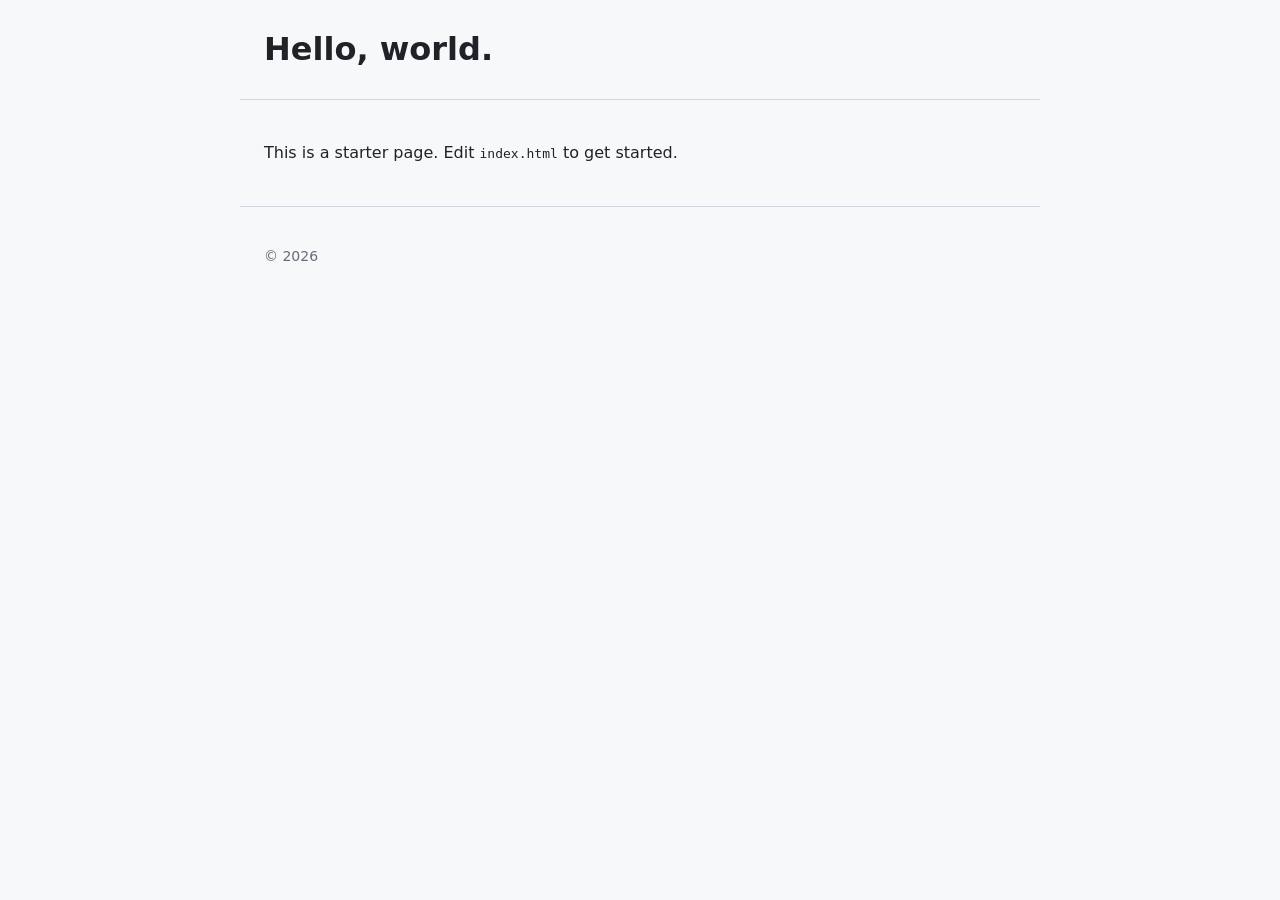
==== dash/dash.html @ eac6a2cb "Remove index.html and style.css; add new dash.html and dash.css files" ====
<!DOCTYPE html>
<html lang="en">
<head>
  <meta charset="UTF-8">
  <meta name="viewport" content="width=device-width, initial-scale=1.0">
  <title>My Page</title>
  <style>
    *, *::before, *::after { box-sizing: border-box; }
    body {
      margin: 0;
      font-family: system-ui, -apple-system, "Segoe UI", Roboto, sans-serif;
      line-height: 1.6;
      color: #1f2328;
      background: #f6f8fa;
    }
    header, main, footer {
      max-width: 800px;
      margin: 0 auto;
      padding: 1.5rem;
    }
    header { border-bottom: 1px solid #d0d7de; }
    h1 { margin: 0; }
    footer {
      font-size: 0.875rem;
      color: #656d76;
      border-top: 1px solid #d0d7de;
    }
    @media (prefers-color-scheme: dark) {
      body { color: #e6edf3; background: #0d1117; }
      header, footer { border-color: #30363d; }
      footer { color: #8b949e; }
    }
  </style>
</head>
<body>
  <header>
    <h1>Hello, world.</h1>
  </header>

  <main>
    <p>This is a starter page. Edit <code>index.html</code> to get started.</p>
  </main>

  <footer>
    <p>&copy; <span id="year"></span></p>
  </footer>

  <script>
    document.getElementById("year").textContent = new Date().getFullYear();
  </script>
</body>
</html>
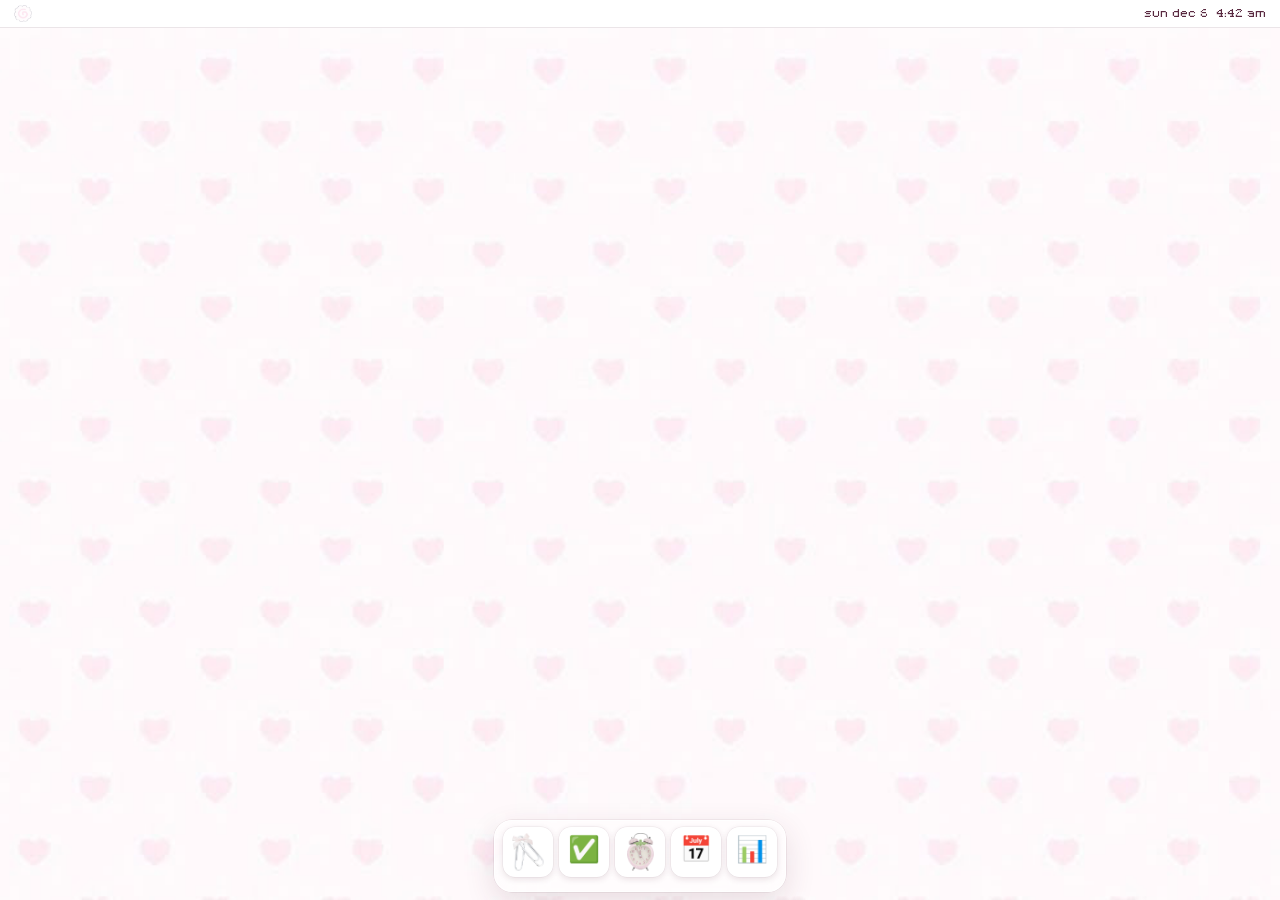
==== commit 49dd8eab: "Refactor code structure for improved readability and maintainability" ====
--- a/dash/dash.html
+++ b/dash/dash.html
@@ -3,50 +3,173 @@
 <head>
   <meta charset="UTF-8">
   <meta name="viewport" content="width=device-width, initial-scale=1.0">
-  <title>My Page</title>
-  <style>
-    *, *::before, *::after { box-sizing: border-box; }
-    body {
-      margin: 0;
-      font-family: system-ui, -apple-system, "Segoe UI", Roboto, sans-serif;
-      line-height: 1.6;
-      color: #1f2328;
-      background: #f6f8fa;
-    }
-    header, main, footer {
-      max-width: 800px;
-      margin: 0 auto;
-      padding: 1.5rem;
-    }
-    header { border-bottom: 1px solid #d0d7de; }
-    h1 { margin: 0; }
-    footer {
-      font-size: 0.875rem;
-      color: #656d76;
-      border-top: 1px solid #d0d7de;
-    }
-    @media (prefers-color-scheme: dark) {
-      body { color: #e6edf3; background: #0d1117; }
-      header, footer { border-color: #30363d; }
-      footer { color: #8b949e; }
-    }
-  </style>
+  <title>study desktop</title>
+  <link rel="stylesheet" href="dash.css?v=3">
 </head>
 <body>
-  <header>
-    <h1>Hello, world.</h1>
+  <!-- macOS-style menu bar -->
+  <header id="menubar">
+    <img class="mb-logo" src="images/main-icon.png" alt="">
+    <span class="mb-app" id="mb-app"></span>
+    <span class="mb-spacer"></span>
+    <span id="clock"></span>
   </header>
 
-  <main>
-    <p>This is a starter page. Edit <code>index.html</code> to get started.</p>
-  </main>
+  <div id="desktop">
+    <!-- App list for the dock (not shown on the desktop). data-open matches a window's id;
+         the glyph is the app's icon (emoji or image) used in the dock and title bars. -->
+    <div id="apps" hidden>
+      <span class="app" data-open="notes"><span class="glyph"><img src="images/notes-icon.png" alt=""></span></span>
+      <span class="app" data-open="todo"><span class="glyph">✅</span></span>
+      <span class="app" data-open="timer"><span class="glyph"><img src="images/timer-icon.png" alt=""></span></span>
+      <span class="app" data-open="calendar"><span class="glyph">📅</span></span>
+      <span class="app" data-open="stats"><span class="glyph">📊</span></span>
+    </div>
 
-  <footer>
-    <p>&copy; <span id="year"></span></p>
-  </footer>
+    <!-- Windows -->
+    <section class="window closed" id="notes" data-title="notes" data-icon="📝" style="left:160px; top:60px; width:360px; height:300px;">
+      <div class="titlebar">
+        <div class="controls">
+          <button class="btn-close" title="close" aria-label="close"><span>×</span></button>
+          <button class="btn-min" title="minimize" aria-label="minimize"><span>-</span></button>
+          <button class="btn-max" title="maximize" aria-label="maximize"><span>+</span></button>
+        </div>
+        <span class="title">📝 notes</span>
+      </div>
+      <div class="content no-pad">
+        <textarea id="notes-text" placeholder="type your notes... (saved automatically)"></textarea>
+      </div>
+    </section>
 
-  <script>
-    document.getElementById("year").textContent = new Date().getFullYear();
-  </script>
+    <section class="window closed" id="todo" data-title="to-do" data-icon="✅" style="left:200px; top:180px; width:320px;">
+      <div class="titlebar">
+        <div class="controls">
+          <button class="btn-close" title="close" aria-label="close"><span>×</span></button>
+          <button class="btn-min" title="minimize" aria-label="minimize"><span>-</span></button>
+          <button class="btn-max" title="maximize" aria-label="maximize"><span>+</span></button>
+        </div>
+        <span class="title">✅ to-do</span>
+      </div>
+      <div class="content">
+        <form id="todo-form">
+          <input id="todo-input" placeholder="add a task..." autocomplete="off">
+          <button type="submit">add</button>
+          <div class="due-row">
+            <span>due</span>
+            <input id="todo-date" type="date" title="due date (optional)" aria-label="due date">
+            <input id="todo-time" type="time" title="due time (optional)" aria-label="due time">
+            <button type="button" id="todo-due-clear" class="due-clear" title="clear due date" aria-label="clear due date">×</button>
+          </div>
+        </form>
+        <ul id="todo-list"></ul>
+      </div>
+    </section>
+
+    <section class="window closed" id="timer" data-title="focus timer" data-icon="⏱️" style="left:420px; top:160px; width:340px;">
+      <div class="titlebar">
+        <div class="controls">
+          <button class="btn-close" title="close" aria-label="close"><span>×</span></button>
+          <button class="btn-min" title="minimize" aria-label="minimize"><span>-</span></button>
+          <button class="btn-max" title="maximize" aria-label="maximize"><span>+</span></button>
+        </div>
+        <span class="title">⏱️ focus timer</span>
+      </div>
+      <div class="content center">
+        <div class="mode-tabs" role="tablist">
+          <button data-mode="timer" class="on">timer</button>
+          <button data-mode="stopwatch">stopwatch</button>
+        </div>
+        <div id="timer-display">25:00</div>
+        <div class="row">
+          <button id="timer-start">start</button>
+          <button id="timer-reset">reset</button>
+        </div>
+        <div class="row timer-only">
+          <button class="preset" data-min="25">25 min</button>
+          <button class="preset" data-min="5">5 min</button>
+          <button class="preset" data-min="15">15 min</button>
+        </div>
+        <form id="timer-custom" class="row timer-only">
+          <input id="timer-custom-min" type="number" min="1" max="600" placeholder="custom" aria-label="custom minutes">
+          <span class="unit">min</span>
+          <button type="submit">set</button>
+        </form>
+        <p class="hint stopwatch-only">sessions of 1 min or more are saved when you press stop & save</p>
+        <p id="timer-today" class="hint"></p>
+      </div>
+    </section>
+
+    <section class="window closed" id="calendar" data-title="calendar" data-icon="📅" style="left:300px; top:20px; width:660px; height:640px;">
+      <div class="titlebar">
+        <div class="controls">
+          <button class="btn-close" title="close" aria-label="close"><span>×</span></button>
+          <button class="btn-min" title="minimize" aria-label="minimize"><span>-</span></button>
+          <button class="btn-max" title="maximize" aria-label="maximize"><span>+</span></button>
+        </div>
+        <span class="title">📅 calendar</span>
+      </div>
+      <div class="content cal-content">
+        <div class="cal-toolbar">
+          <button id="cal-prev" title="previous" aria-label="previous">&lt;</button>
+          <button id="cal-today">today</button>
+          <button id="cal-next" title="next" aria-label="next">&gt;</button>
+          <h3 id="cal-label"></h3>
+          <div class="cal-views">
+            <button data-view="week">week</button>
+            <button data-view="month">month</button>
+          </div>
+        </div>
+        <div class="cal-legend">
+          <button class="chip task on" data-filter="tasks" title="show / hide tasks" aria-pressed="true">tasks</button>
+          <button class="chip study on" data-filter="sessions" title="show / hide study sessions" aria-pressed="true">study sessions</button>
+        </div>
+        <div id="cal-grid"></div>
+      </div>
+    </section>
+
+    <section class="window closed" id="stats" data-title="study stats" data-icon="📊" style="left:220px; top:20px; width:460px; height:640px;">
+      <div class="titlebar">
+        <div class="controls">
+          <button class="btn-close" title="close" aria-label="close"><span>×</span></button>
+          <button class="btn-min" title="minimize" aria-label="minimize"><span>-</span></button>
+          <button class="btn-max" title="maximize" aria-label="maximize"><span>+</span></button>
+        </div>
+        <span class="title">📊 study stats</span>
+      </div>
+      <div class="content stats-content">
+        <div class="stat-grid">
+          <div class="stat"><span class="stat-num" id="st-today">0m</span><span class="stat-label">today</span></div>
+          <div class="stat"><span class="stat-num" id="st-week">0m</span><span class="stat-label">this week</span></div>
+          <div class="stat"><span class="stat-num" id="st-month">0m</span><span class="stat-label">this month</span></div>
+          <div class="stat"><span class="stat-num" id="st-total">0m</span><span class="stat-label">all time</span></div>
+          <div class="stat"><span class="stat-num" id="st-count">0</span><span class="stat-label">sessions</span></div>
+          <div class="stat"><span class="stat-num" id="st-avg">0m</span><span class="stat-label">avg session</span></div>
+          <div class="stat"><span class="stat-num" id="st-streak">0</span><span class="stat-label">day streak</span></div>
+          <div class="stat"><span class="stat-num" id="st-best">-</span><span class="stat-label">best day</span></div>
+        </div>
+
+        <h4>last 7 days</h4>
+        <div id="st-chart" class="bar-chart" role="img"></div>
+
+        <h4>add a session</h4>
+        <form id="st-form">
+          <input id="st-date" type="date" required aria-label="date">
+          <input id="st-time" type="time" required aria-label="start time">
+          <input id="st-min" type="number" min="1" max="1440" required placeholder="min" aria-label="minutes">
+          <button type="submit">add</button>
+        </form>
+        <p id="st-msg" class="hint"></p>
+
+        <h4>all sessions</h4>
+        <ul id="st-list"></ul>
+      </div>
+    </section>
+
+  </div>
+
+  <!-- Dock (filled in by dash.js from the desktop icons) -->
+  <nav id="dock" aria-label="dock"></nav>
+
+  <script src="dash.js?v=3"></script>
 </body>
 </html>
--- a/dash/dash.css
+++ b/dash/dash.css
@@ -0,0 +1,672 @@
+@font-face {
+  font-family: "Pixelon";
+  src: url("fonts/Pixelon.ttf") format("truetype");
+  font-display: swap;
+}
+
+*, *::before, *::after { box-sizing: border-box; }
+
+:root {
+  --menubar-h: 28px;
+  /* animation speeds - make these bigger to slow things down more */
+  --open-speed: .45s;
+  --close-speed: .4s;
+  --minimize-speed: .6s;
+  --dock-space: 86px;   /* room kept free for the dock */
+  /* theme palette */
+  --white: #ffffff;
+  --pink: #ffd8e8;
+  --hot: #ffd8e8;   /* was #ff90bb */
+
+  --win-bg: var(--white);
+  --win-border: var(--pink);
+  --title-bg: var(--white);
+  --title-bg-active: var(--pink);
+  --text: #5a2a41;
+  --muted: #a8738c;
+  --accent: var(--hot);
+  --accent-dark: var(--text);   /* pink text would be unreadable on white */
+  --soft: var(--white);
+  --line: var(--pink);
+  --chip: var(--pink);
+  --chip-text: var(--text);
+  --btn: var(--hot);
+  --btn-hover: var(--hot);
+  --shadow: 255, 144, 187;
+  /* macOS traffic lights, pastel */
+  --tl-close: #ffb4ae;
+  --tl-min: #ffe2a0;
+  --tl-max: #bfe8b4;
+  --tl-off: #f1dbe4;
+  --font: "Pixelon", ui-monospace, "Courier New", monospace;
+}
+
+html, body {
+  margin: 0;
+  height: 100%;
+  overflow: hidden;
+  font-family: var(--font);
+  color: var(--text);
+  /* keep pixel edges crisp: no blurry smoothing or fake bold/italic */
+  -webkit-font-smoothing: none;
+  -moz-osx-font-smoothing: grayscale;
+  font-synthesis: none;
+}
+button, input, textarea { font-family: var(--font); }
+
+/* all interface text in lowercase (your own typed text is left alone) */
+body { text-transform: lowercase; }
+textarea, input, #todo-list .todo-body > span, .user-text { text-transform: none; }
+::placeholder { text-transform: lowercase; }
+
+::selection { background: var(--pink); }
+
+/* ---------- Desktop wallpaper ---------- */
+#desktop {
+  position: fixed;
+  inset: var(--menubar-h) 0 0 0;
+  background: var(--white) url("images/background.png") center / cover no-repeat;
+  user-select: none;
+  overflow: hidden;
+}
+
+/* ---------- Windows ---------- */
+.window {
+  position: absolute;
+  min-width: 220px;
+  min-height: 120px;
+  display: flex;
+  flex-direction: column;
+  background: var(--win-bg);
+  border: .5px solid rgba(90, 42, 65, .18);
+  border-radius: 12px;
+  box-shadow: 0 0 0 .5px rgba(255, 255, 255, .6) inset, 0 8px 24px rgba(90, 42, 65, .12);
+  overflow: hidden;
+  resize: both;
+  transform-origin: 50% 100%;
+  transition: transform var(--minimize-speed) cubic-bezier(.2, .8, .3, 1),
+              opacity var(--minimize-speed) ease, box-shadow .2s;
+}
+.window.active { box-shadow: 0 0 0 .5px rgba(255, 255, 255, .6) inset, 0 22px 60px rgba(90, 42, 65, .22), 0 0 0 .5px rgba(90, 42, 65, .1); }
+.window.closed { display: none; }
+
+/* opening / closing animations */
+.window.opening { animation: win-open var(--open-speed) cubic-bezier(.2, .8, .3, 1); }
+.window.closing { animation: win-close var(--close-speed) ease forwards; pointer-events: none; }
+@keyframes win-open {
+  from { opacity: 0; transform: scale(.9) translateY(12px); }
+  to   { opacity: 1; transform: none; }
+}
+@keyframes win-close {
+  from { opacity: 1; transform: none; }
+  to   { opacity: 0; transform: scale(.9) translateY(12px); }
+}
+/* respect "reduce motion" in system settings */
+@media (prefers-reduced-motion: reduce) {
+  .window { transition: none; }
+  .window.opening, .window.closing { animation: none; }
+}
+.window.minimized {
+  transform: translateY(70vh) scale(.1);   /* shrinks down toward the dock */
+  opacity: 0;
+  pointer-events: none;
+}
+.window.maximized {
+  left: 0 !important;
+  top: 0 !important;
+  width: 100% !important;
+  height: calc(100% - var(--dock-space)) !important;
+  border-radius: 0 0 12px 12px;
+  resize: none;
+}
+
+.titlebar {
+  position: relative;
+  flex: none;
+  display: flex;
+  align-items: center;
+  height: 36px;
+  padding: 0 12px;
+  background: var(--title-bg);
+  border-bottom: 1px solid var(--line);
+  cursor: default;
+  touch-action: none;
+}
+.window.active .titlebar { background: var(--title-bg-active); }
+.window.dragging .titlebar { cursor: grabbing; }
+.window.maximized .titlebar { cursor: default; }
+.title {
+  position: absolute;
+  left: 50%;
+  transform: translateX(-50%);
+  display: flex;
+  align-items: center;
+  gap: 6px;
+  max-width: calc(100% - 150px);
+  font-size: 0.82rem;
+  white-space: nowrap;
+  pointer-events: none;
+}
+.window:not(.active) .title { color: var(--muted); }
+
+/* app icon copied from the desktop (emoji or image) */
+.app-icon { display: inline-grid; place-items: center; line-height: 1; }
+.app-icon img { object-fit: contain; pointer-events: none; -webkit-user-drag: none; }
+.title .app-icon img { width: 18px; height: 18px; }
+
+/* traffic lights */
+.controls { display: flex; gap: 8px; z-index: 1; }
+.controls button {
+  display: grid;
+  place-items: center;
+  width: 13px;
+  height: 13px;
+  padding: 0;
+  border: .5px solid rgba(90, 42, 65, .22);
+  border-radius: 50%;
+  background: var(--tl-off);
+  color: rgba(70, 30, 40, .7);
+  font: inherit;
+  font-size: 10px;
+  line-height: 1;
+  cursor: default;
+}
+.controls button span { opacity: 0; transform: translateY(-.5px); }
+.controls:hover button span { opacity: 1; }      /* symbols appear when hovering the group */
+.window.active .btn-close, .controls:hover .btn-close { background: var(--tl-close); }
+.window.active .btn-min,   .controls:hover .btn-min   { background: var(--tl-min); }
+.window.active .btn-max,   .controls:hover .btn-max   { background: var(--tl-max); }
+.controls button:active { filter: brightness(.9); }
+
+.content {
+  flex: 1;
+  padding: 16px 18px;
+  overflow: auto;
+  user-select: text;
+}
+.content.no-pad { padding: 0; display: flex; }
+.content.center { text-align: center; }
+.content h2 { margin-top: 0; color: var(--accent-dark); }
+.content ul { padding-left: 1.2rem; }
+.content li::marker { color: var(--accent); }
+
+/* pink scrollbars */
+.content, #notes-text { scrollbar-color: var(--hot) transparent; }
+
+/* ---------- Apps ---------- */
+#notes-text {
+  flex: 1;
+  border: none;
+  resize: none;
+  padding: 14px 18px;
+  font: inherit;
+  font-size: 0.95rem;
+  line-height: 28px;
+  color: var(--text);
+  outline: none;
+  /* lined notebook paper */
+  background:
+    repeating-linear-gradient(transparent 0 27px, var(--line) 27px 28px) 0 13px / 100% 28px,
+    var(--white);
+  background-attachment: local;
+}
+#notes-text::placeholder { color: var(--muted); }
+
+#todo-form { display: flex; flex-wrap: wrap; gap: 8px; }
+#todo-input {
+  flex: 1;
+  padding: 8px 12px;
+  border: 1.5px solid var(--line);
+  border-radius: 6px;
+  background: var(--white);
+  color: var(--text);
+  font: inherit;
+  outline: none;
+}
+#todo-input:focus { border-color: var(--accent); box-shadow: 0 0 0 3px rgba(var(--shadow), .2); }
+#todo-input::placeholder { color: var(--muted); }
+#todo-list { list-style: none; padding: 0; margin: 14px 0 0; }
+#todo-list li {
+  display: flex;
+  align-items: center;
+  gap: 10px;
+  padding: 8px 4px;
+  border-bottom: 1.5px dashed var(--line);
+}
+#todo-list li.done .todo-body > span { text-decoration: line-through; text-decoration-color: var(--accent); color: var(--muted); }
+#todo-list .todo-body { flex: 1; display: flex; flex-direction: column; min-width: 0; }
+#todo-list .due { font-size: 0.75rem; color: var(--muted); }
+#todo-list .due.overdue { color: var(--accent-dark); font-weight: 700; }
+#todo-list .due-remove, .due-clear {
+  border: none !important;
+  background: none !important;
+  box-shadow: none !important;
+  padding: 0 4px !important;
+  color: var(--muted) !important;
+  font-size: 0.85rem;
+  line-height: 1;
+  cursor: pointer;
+}
+#todo-list .due-remove:hover, .due-clear:hover { color: var(--accent-dark) !important; transform: none !important; }
+.due-clear { font-size: 1.1rem; }
+#todo-list input[type="checkbox"] { accent-color: var(--accent); width: 16px; height: 16px; }
+#todo-list .del {
+  border: none; background: none; cursor: pointer; color: var(--muted); font-size: 1.1rem;
+}
+#todo-list .del:hover { color: var(--accent-dark); }
+
+#timer-display {
+  font-size: 3.4rem;
+  font-weight: 800;
+  font-variant-numeric: tabular-nums;
+  margin: 6px 0 12px;
+  color: var(--accent-dark);
+}
+.row { display: flex; flex-wrap: wrap; gap: 8px; justify-content: center; margin-bottom: 10px; }
+
+.content button:not(.del) {
+  padding: 5px 14px;
+  border: .5px solid rgba(90, 42, 65, .2);
+  border-radius: 6px;
+  background: var(--soft);
+  color: var(--text);
+  font: inherit;
+  cursor: pointer;
+  box-shadow: 0 1px 1px rgba(90, 42, 65, .1);
+  transition: background .12s;
+}
+.content button:not(.del):hover { background: var(--pink); }
+.content button:not(.del):active { filter: brightness(.95); }
+#timer-start, #todo-form button {
+  background: var(--btn);
+  color: var(--text);
+  box-shadow: 0 1px 1px rgba(90, 42, 65, .12);
+}
+#timer-start:hover, #todo-form button:hover { background: var(--btn-hover); }
+
+/* due date row */
+.due-row {
+  flex-basis: 100%;
+  display: flex;
+  align-items: center;
+  gap: 6px;
+  font-size: 0.8rem;
+  color: var(--muted);
+}
+.due-row input {
+  flex: 1;
+  min-width: 0;
+  padding: 5px 8px;
+  border: 1.5px solid var(--line);
+  border-radius: 6px;
+  background: var(--white);
+  color: var(--text);
+  font: inherit;
+  font-size: 0.8rem;
+  outline: none;
+  accent-color: var(--accent);
+}
+.due-row input:focus { border-color: var(--accent); }
+#timer-today { margin-top: 4px; }
+
+/* ---------- Calendar ---------- */
+.cal-content { display: flex; flex-direction: column; gap: 10px; }
+.cal-toolbar { display: flex; align-items: center; gap: 6px; flex-wrap: wrap; }
+.cal-toolbar h3 { flex: 1; margin: 0 6px; font-size: 1.1rem; color: var(--accent-dark); white-space: nowrap; }
+#cal-prev, #cal-next { width: 34px; padding: 4px 0 !important; font-size: 1.1rem; }
+.cal-legend { display: flex; gap: 8px; font-size: 0.75rem; }
+
+#cal-grid {
+  flex: 1;
+  display: grid;
+  grid-template-columns: repeat(7, minmax(0, 1fr));
+  gap: 4px;
+  min-height: 0;
+}
+#cal-grid.month { grid-template-rows: auto; grid-auto-rows: minmax(76px, 1fr); }
+#cal-grid.week { grid-template-rows: auto 1fr; }
+.cal-dow {
+  text-align: center;
+  font-size: 0.72rem;
+  font-weight: 700;
+  color: var(--muted);
+  padding-bottom: 2px;
+}
+.cal-day {
+  display: flex;
+  flex-direction: column;
+  gap: 3px;
+  padding: 4px;
+  min-width: 0;
+  background: var(--white);
+  border: 1.5px solid var(--line);
+  border-radius: 12px;
+  overflow: hidden;
+}
+#cal-grid.month .cal-day { cursor: pointer; transition: background .12s; }
+#cal-grid.month .cal-day:hover { background: var(--pink); }
+#cal-grid.week .cal-day { overflow-y: auto; min-height: 260px; }
+.cal-day.other-month { opacity: .45; }
+.cal-day.today { border-color: var(--accent); box-shadow: 0 0 0 2px rgba(var(--shadow), .25); }
+.cal-num { font-size: 0.78rem; font-weight: 700; }
+.cal-day.today .cal-num {
+  align-self: flex-start;
+  padding: 0 7px;
+  border-radius: 999px;
+  background: var(--accent);
+  color: var(--text);
+}
+
+.chip {
+  display: flex;
+  align-items: center;
+  gap: 4px;
+  padding: 2px 6px;
+  border-radius: 8px;
+  font-size: 0.7rem;
+  line-height: 1.35;
+  min-width: 0;
+}
+.chip span { overflow: hidden; text-overflow: ellipsis; white-space: nowrap; }
+#cal-grid.week .chip span { white-space: normal; word-break: break-word; }
+.chip input[type="checkbox"] { margin: 0; width: 12px; height: 12px; flex: none; accent-color: var(--accent); }
+.chip.task { background: var(--chip); color: var(--chip-text); }
+.chip.task.overdue { background: var(--accent); color: var(--text); font-weight: 700; box-shadow: inset 0 0 0 1.5px var(--text); }
+.chip.task.done { opacity: .55; }
+.chip.task.done span { text-decoration: line-through; }
+.chip.study { background: var(--chip); color: var(--chip-text); white-space: nowrap; overflow: hidden; text-overflow: ellipsis; }
+.cal-legend .chip {
+  display: inline-flex;
+  padding: 3px 10px !important;
+  border: 1.5px solid transparent !important;
+  border-radius: 999px !important;
+  font-size: 0.75rem;
+  cursor: pointer;
+  transition: opacity .12s, transform .12s;
+}
+.cal-legend .chip.task { background: var(--chip) !important; color: var(--chip-text) !important; }
+.cal-legend .chip.study { background: var(--chip) !important; color: var(--chip-text) !important; }
+.cal-legend .chip::before { content: "✓ "; }
+.cal-legend .chip:not(.on) { opacity: .45; text-decoration: line-through; }
+.cal-legend .chip:not(.on)::before { content: ""; }
+.more { font-size: 0.68rem; color: var(--muted); padding-left: 4px; }
+#cal-grid .cal-add {
+  margin-top: auto;
+  padding: 2px 0;
+  border: 1.5px dashed var(--line);
+  border-radius: 8px;
+  background: transparent;
+  color: var(--muted);
+  font-size: 0.72rem;
+}
+#cal-grid .cal-add:hover { color: var(--accent-dark); border-color: var(--accent); background: transparent; }
+
+/* ---------- Timer modes ---------- */
+.mode-tabs, .cal-views {
+  display: inline-flex;
+  gap: 2px;
+  padding: 2px;
+  margin-bottom: 4px;
+  border-radius: 8px;
+  background: var(--pink);
+}
+.mode-tabs button, .cal-views button {
+  border: none !important;
+  border-radius: 6px !important;
+  padding: 3px 14px !important;
+  background: transparent !important;
+  box-shadow: none !important;
+}
+.mode-tabs button.on, .cal-views button.on {
+  background: var(--white) !important;
+  box-shadow: 0 1px 2px rgba(90, 42, 65, .2), 0 0 0 .5px rgba(90, 42, 65, .1) !important;
+}
+#timer[data-mode="stopwatch"] .timer-only,
+#timer[data-mode="timer"] .stopwatch-only { display: none; }
+#timer-custom { align-items: center; }
+#timer-custom-min {
+  width: 96px;
+  padding: 6px 10px;
+  border: 1.5px solid var(--line);
+  border-radius: 6px;
+  background: var(--white);
+  color: var(--text);
+  font: inherit;
+  text-align: center;
+  outline: none;
+}
+#timer-custom-min:focus { border-color: var(--accent); }
+.unit { font-size: 0.8rem; color: var(--muted); }
+
+/* ---------- Study stats ---------- */
+.stats-content h4 { margin: 18px 0 8px; font-size: 0.85rem; }
+.stat-grid { display: grid; grid-template-columns: repeat(4, minmax(0, 1fr)); gap: 8px; }
+.stat {
+  display: flex;
+  flex-direction: column;
+  align-items: center;
+  gap: 2px;
+  padding: 10px 4px;
+  border: 1.5px solid var(--line);
+  border-radius: 14px;
+  background: var(--white);
+}
+.stat-num { font-size: 1.15rem; font-weight: 700; white-space: nowrap; }
+.stat-label { font-size: 0.7rem; color: var(--muted); text-align: center; }
+
+.bar-chart {
+  display: grid;
+  grid-template-columns: repeat(7, minmax(0, 1fr));
+  gap: 2px;
+  height: 140px;
+  padding-top: 18px;              /* room for the best-day label */
+}
+.bar-col {
+  position: relative;
+  display: flex;
+  flex-direction: column;
+  align-items: center;
+  gap: 4px;
+  min-width: 0;
+  border-radius: 6px;
+  cursor: default;
+}
+.bar-col:hover { background: rgba(255, 216, 232, .35); }
+.bar-track {
+  flex: 1;
+  width: 100%;
+  display: flex;
+  align-items: flex-end;
+  justify-content: center;
+  border-bottom: 1.5px solid var(--muted);   /* baseline */
+}
+.bar {
+  position: relative;
+  width: 60%;
+  max-width: 30px;
+  background: var(--pink);
+  box-shadow: inset 0 0 0 1px rgba(90, 42, 65, .25);
+  border-radius: 4px 4px 0 0;
+}
+.bar-value {
+  position: absolute;
+  bottom: 100%;
+  left: 50%;
+  transform: translateX(-50%);
+  padding-bottom: 2px;
+  font-size: 0.68rem;
+  white-space: nowrap;
+}
+.bar-label { font-size: 0.7rem; color: var(--muted); }
+.bar-label.today { color: var(--text); font-weight: 700; }
+/* hover tooltip */
+.bar-col:hover::after {
+  content: attr(data-tip);
+  position: absolute;
+  bottom: calc(100% + 2px);
+  left: 50%;
+  transform: translateX(-50%);
+  padding: 4px 8px;
+  border: 1.5px solid var(--line);
+  border-radius: 8px;
+  background: var(--white);
+  color: var(--text);
+  font-size: 0.72rem;
+  white-space: nowrap;
+  box-shadow: 0 4px 12px rgba(var(--shadow), .25);
+  z-index: 2;
+  pointer-events: none;
+}
+
+#st-form { display: flex; flex-wrap: wrap; gap: 6px; }
+#st-form input {
+  flex: 1 1 90px;
+  min-width: 0;
+  padding: 6px 10px;
+  border: 1.5px solid var(--line);
+  border-radius: 6px;
+  background: var(--white);
+  color: var(--text);
+  font: inherit;
+  font-size: 0.8rem;
+  outline: none;
+  accent-color: var(--accent);
+}
+#st-form input:focus { border-color: var(--accent); }
+#st-form button { background: var(--btn); border-color: transparent; }
+
+#st-list { list-style: none; padding: 0; margin: 0; }
+#st-list li {
+  display: flex;
+  align-items: center;
+  gap: 8px;
+  padding: 7px 4px;
+  border-bottom: 1.5px dashed var(--line);
+  font-size: 0.82rem;
+}
+#st-list li span:first-child { flex: 1; }
+#st-list .len { font-weight: 700; }
+#st-list li.empty { color: var(--muted); justify-content: center; border: none; }
+#st-list .del { border: none; background: none; cursor: pointer; color: var(--muted); font-size: 1.1rem; }
+#st-list .del:hover { color: var(--text); }
+
+/* delete × on study sessions in the calendar's week view */
+#cal-grid .chip-del {
+  margin-left: auto;
+  padding: 0 2px !important;
+  border: none !important;
+  background: none !important;
+  color: var(--muted);
+  font-size: 0.8rem;
+  line-height: 1;
+  cursor: pointer;
+}
+#cal-grid .chip-del:hover { color: var(--text); transform: none !important; }
+
+/* small helper text (timer, stats) */
+.hint { margin: 8px 4px 10px; font-size: 0.8rem; color: var(--muted); }
+.hint.error { color: var(--accent-dark); font-weight: 600; }
+
+/* ---------- Menu bar (top) ---------- */
+#menubar {
+  position: fixed;
+  top: 0; left: 0; right: 0;
+  height: var(--menubar-h);
+  display: flex;
+  align-items: center;
+  gap: 16px;
+  padding: 0 14px;
+  background: rgba(255, 255, 255, .72);
+  backdrop-filter: blur(20px) saturate(1.4);
+  -webkit-backdrop-filter: blur(20px) saturate(1.4);
+  border-bottom: .5px solid rgba(90, 42, 65, .12);
+  font-size: 0.8rem;
+  color: var(--text);
+  user-select: none;
+  z-index: 100000;
+}
+.mb-logo { width: 18px; height: 18px; object-fit: contain; -webkit-user-drag: none; }
+.mb-app { font-weight: 700; text-shadow: .5px 0 0 currentColor; }   /* faux-bold that stays crisp */
+.mb-spacer { flex: 1; }
+#clock { font-variant-numeric: tabular-nums; white-space: pre; }
+
+/* ---------- Dock (bottom) ---------- */
+#dock {
+  position: fixed;
+  left: 50%;
+  bottom: 8px;
+  transform: translateX(-50%);
+  display: flex;
+  align-items: flex-end;
+  gap: 6px;
+  padding: 6px 8px;
+  background: rgba(255, 255, 255, .55);
+  backdrop-filter: blur(24px) saturate(1.4);
+  -webkit-backdrop-filter: blur(24px) saturate(1.4);
+  border: .5px solid rgba(255, 255, 255, .8);
+  border-radius: 18px;
+  box-shadow: 0 0 0 .5px rgba(90, 42, 65, .14), 0 10px 30px rgba(90, 42, 65, .14);
+  z-index: 100000;
+}
+.dock-item {
+  position: relative;
+  display: flex;
+  flex-direction: column;
+  align-items: center;
+  padding: 0 0 8px;           /* room for the running dot */
+  border: none;
+  background: none;
+  font: inherit;
+  cursor: default;
+}
+.dock-tile {
+  display: grid;
+  place-items: center;
+  width: 50px;
+  height: 50px;
+  border-radius: 12px;
+  background: var(--white);
+  box-shadow: 0 2px 6px rgba(90, 42, 65, .14), 0 0 0 .5px rgba(90, 42, 65, .08);
+  font-size: 1.6rem;
+  line-height: 1;
+  transform-origin: 50% 100%;
+  transition: transform .18s cubic-bezier(.2, .8, .3, 1);
+}
+.dock-tile .app-icon img { width: 38px; height: 38px; }
+/* magnification: hovered icon grows most, its neighbours a little */
+.dock-item:hover .dock-tile { transform: scale(1.35) translateY(-4px); }
+.dock-item:hover + .dock-item .dock-tile,
+.dock-item:has(+ .dock-item:hover) .dock-tile { transform: scale(1.12) translateY(-1px); }
+.dock-item:active .dock-tile { filter: brightness(.92); }
+/* running indicator */
+.dock-item.running::after {
+  content: "";
+  position: absolute;
+  bottom: 1px;
+  width: 4px;
+  height: 4px;
+  border-radius: 50%;
+  background: var(--text);
+  opacity: .7;
+}
+/* name label above the icon, like macOS */
+.dock-label {
+  position: absolute;
+  bottom: calc(100% + 22px);
+  padding: 3px 10px;
+  border-radius: 6px;
+  background: rgba(255, 255, 255, .92);
+  box-shadow: 0 0 0 .5px rgba(90, 42, 65, .15), 0 4px 12px rgba(90, 42, 65, .15);
+  color: var(--text);
+  font-size: 0.75rem;
+  white-space: nowrap;
+  opacity: 0;
+  pointer-events: none;
+  transition: opacity .12s;
+}
+.dock-item:hover .dock-label { opacity: 1; }
+
+/* Small screens: windows fill the width */
+@media (max-width: 600px) {
+  .window:not(.maximized) { left: 8px !important; width: calc(100% - 16px) !important; }
+}
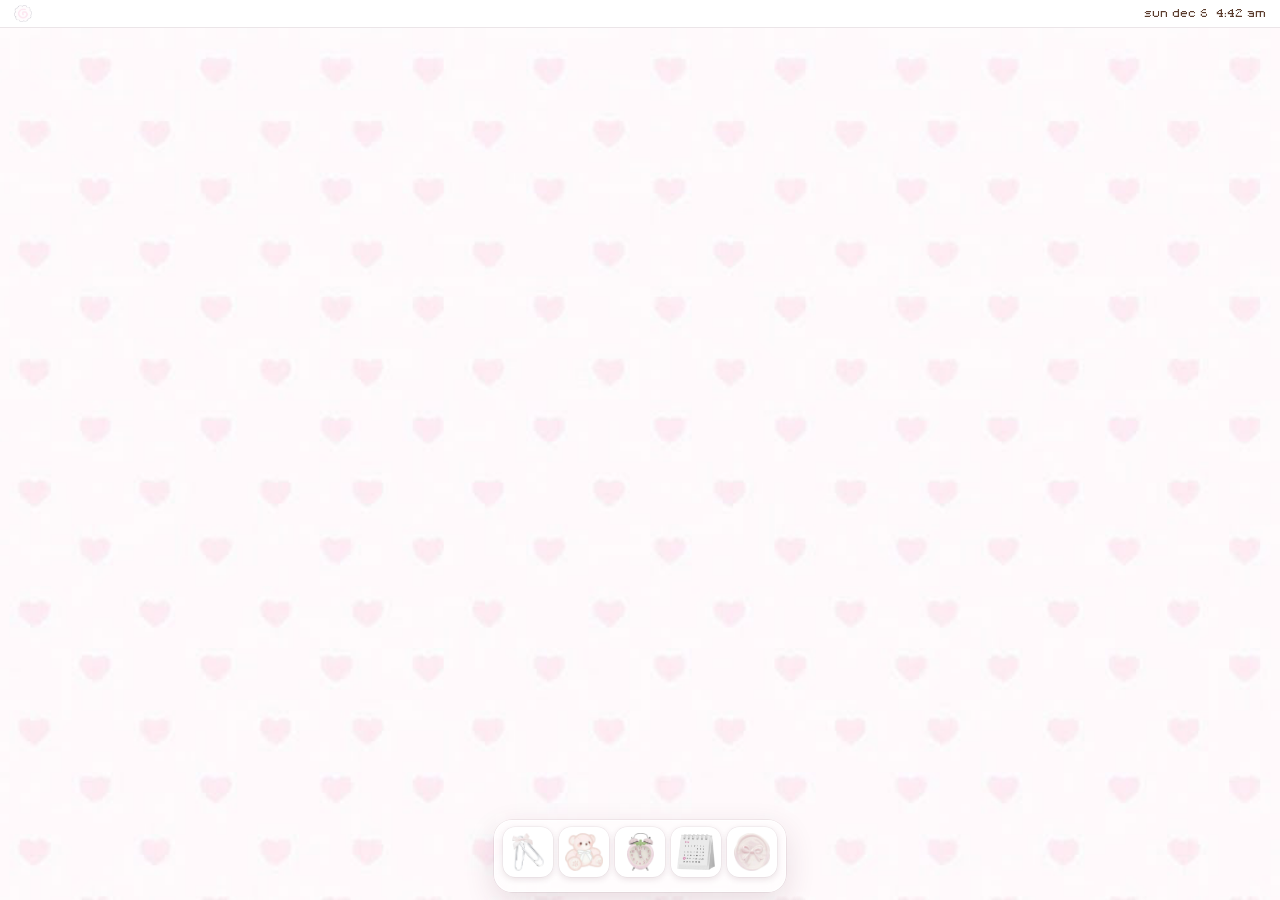
==== commit 8a01b85a: "Refactor code structure for improved readability and maintainability" ====
--- a/dash/dash.html
+++ b/dash/dash.html
@@ -4,7 +4,7 @@
   <meta charset="UTF-8">
   <meta name="viewport" content="width=device-width, initial-scale=1.0">
   <title>study desktop</title>
-  <link rel="stylesheet" href="dash.css?v=3">
+  <link rel="stylesheet" href="dash.css?v=6">
 </head>
 <body>
   <!-- macOS-style menu bar -->
@@ -20,10 +20,10 @@
          the glyph is the app's icon (emoji or image) used in the dock and title bars. -->
     <div id="apps" hidden>
       <span class="app" data-open="notes"><span class="glyph"><img src="images/notes-icon.png" alt=""></span></span>
-      <span class="app" data-open="todo"><span class="glyph">✅</span></span>
+      <span class="app" data-open="todo"><span class="glyph"><img src="images/todo-icon.png" alt=""></span></span>
       <span class="app" data-open="timer"><span class="glyph"><img src="images/timer-icon.png" alt=""></span></span>
-      <span class="app" data-open="calendar"><span class="glyph">📅</span></span>
-      <span class="app" data-open="stats"><span class="glyph">📊</span></span>
+      <span class="app" data-open="calendar"><span class="glyph"><img src="images/calendar-icon.png" alt=""></span></span>
+      <span class="app" data-open="stats"><span class="glyph"><img src="images/stats-icon.png" alt=""></span></span>
     </div>
 
     <!-- Windows -->
@@ -65,7 +65,7 @@
       </div>
     </section>
 
-    <section class="window closed" id="timer" data-title="focus timer" data-icon="⏱️" style="left:420px; top:160px; width:340px;">
+    <section class="window closed" id="timer" data-title="focus timer" data-icon="⏱️" style="left:420px; top:20px; width:380px;">
       <div class="titlebar">
         <div class="controls">
           <button class="btn-close" title="close" aria-label="close"><span>×</span></button>
@@ -79,6 +79,15 @@
           <button data-mode="timer" class="on">timer</button>
           <button data-mode="stopwatch">stopwatch</button>
         </div>
+
+        <!-- café counter: your treat gets made as the timer runs -->
+        <div class="cafe-scene">
+          <div id="cafe-dish"></div>
+          <div class="cafe-counter"></div>
+        </div>
+        <p id="cafe-status" class="cafe-status" aria-live="polite"></p>
+        <div id="cafe-menu" class="cafe-menu" role="radiogroup" aria-label="pick a treat"></div>
+
         <div id="timer-display">25:00</div>
         <div class="row">
           <button id="timer-start">start</button>
@@ -95,6 +104,7 @@
           <button type="submit">set</button>
         </form>
         <p class="hint stopwatch-only">sessions of 1 min or more are saved when you press stop & save</p>
+        <p id="cafe-treats" class="hint cafe-treats"></p>
         <p id="timer-today" class="hint"></p>
       </div>
     </section>
@@ -170,6 +180,6 @@
   <!-- Dock (filled in by dash.js from the desktop icons) -->
   <nav id="dock" aria-label="dock"></nav>
 
-  <script src="dash.js?v=3"></script>
+  <script src="dash.js?v=6"></script>
 </body>
 </html>
--- a/dash/dash.css
+++ b/dash/dash.css
@@ -438,6 +438,69 @@
 #timer-custom-min:focus { border-color: var(--accent); }
 .unit { font-size: 0.8rem; color: var(--muted); }
 
+/* ---------- Café (focus timer) ---------- */
+.cafe-scene {
+  position: relative;
+  margin: 6px auto 0;
+  height: 170px;
+  border-radius: 12px;
+  background: var(--pink);
+  overflow: hidden;
+}
+/* a little wooden counter the treat sits on */
+.cafe-counter {
+  position: absolute;
+  left: 0; right: 0; bottom: 0;
+  height: 26px;
+  background: #e8cdb5;
+  border-top: 3px solid #dcbb9e;
+}
+#cafe-dish {
+  position: absolute;
+  left: 50%;
+  bottom: 12px;
+  width: 210px;
+  transform: translateX(-50%);
+  z-index: 1;
+}
+#cafe-dish svg, .cafe-menu svg, .treat-chip svg { display: block; width: 100%; height: auto; overflow: visible; }
+/* parts of the treat fade in as they're made */
+#cafe-dish [data-show] { transition: opacity .9s ease; }
+#cafe-dish [data-fill] { transition: y 1s linear, height 1s linear; }
+.hidden-part { opacity: 0; }
+.steam path { animation: steam 2.6s ease-in-out infinite; }
+.steam path:nth-child(2) { animation-delay: -.9s; }
+.steam path:nth-child(3) { animation-delay: -1.7s; }
+@keyframes steam {
+  0%   { opacity: 0; transform: translateY(6px); }
+  40%  { opacity: 1; }
+  100% { opacity: 0; transform: translateY(-8px); }
+}
+@media (prefers-reduced-motion: reduce) { .steam path { animation: none; } }
+
+.cafe-status { margin: 8px 0 6px; font-size: 0.8rem; min-height: 1.2em; }
+
+.cafe-menu { display: flex; justify-content: center; gap: 6px; margin-bottom: 4px; }
+.content .cafe-menu button {
+  width: 54px;
+  height: 46px;
+  padding: 3px !important;
+  border-radius: 10px;
+  background: var(--white);
+}
+.content .cafe-menu button.on {
+  background: var(--pink);
+  box-shadow: 0 0 0 1.5px var(--text), 0 1px 1px rgba(90, 42, 65, .12);
+}
+/* menu pictures: show the whole treat with no animation */
+.cafe-menu .steam path, .treat-chip .steam path { animation: none; opacity: 1; }
+
+#timer-display { font-size: 2.6rem; margin: 2px 0 8px; }
+
+.cafe-treats { display: flex; flex-wrap: wrap; align-items: center; justify-content: center; gap: 6px; margin-bottom: 0; }
+.treat-chip { display: inline-flex; align-items: center; gap: 1px; color: var(--text); }
+.treat-chip svg { width: 26px; }
+
 /* ---------- Study stats ---------- */
 .stats-content h4 { margin: 18px 0 8px; font-size: 0.85rem; }
 .stat-grid { display: grid; grid-template-columns: repeat(4, minmax(0, 1fr)); gap: 8px; }
@@ -588,7 +651,7 @@
 .mb-logo { width: 18px; height: 18px; object-fit: contain; -webkit-user-drag: none; }
 .mb-app { font-weight: 700; text-shadow: .5px 0 0 currentColor; }   /* faux-bold that stays crisp */
 .mb-spacer { flex: 1; }
-#clock { font-variant-numeric: tabular-nums; white-space: pre; }
+#clock { font-variant-numeric: tabular-nums; white-space: pre; color: #5c3d2e; }   /* cozy dark brown */
 
 /* ---------- Dock (bottom) ---------- */
 #dock {
@@ -629,14 +692,8 @@
   box-shadow: 0 2px 6px rgba(90, 42, 65, .14), 0 0 0 .5px rgba(90, 42, 65, .08);
   font-size: 1.6rem;
   line-height: 1;
-  transform-origin: 50% 100%;
-  transition: transform .18s cubic-bezier(.2, .8, .3, 1);
 }
 .dock-tile .app-icon img { width: 38px; height: 38px; }
-/* magnification: hovered icon grows most, its neighbours a little */
-.dock-item:hover .dock-tile { transform: scale(1.35) translateY(-4px); }
-.dock-item:hover + .dock-item .dock-tile,
-.dock-item:has(+ .dock-item:hover) .dock-tile { transform: scale(1.12) translateY(-1px); }
 .dock-item:active .dock-tile { filter: brightness(.92); }
 /* running indicator */
 .dock-item.running::after {
